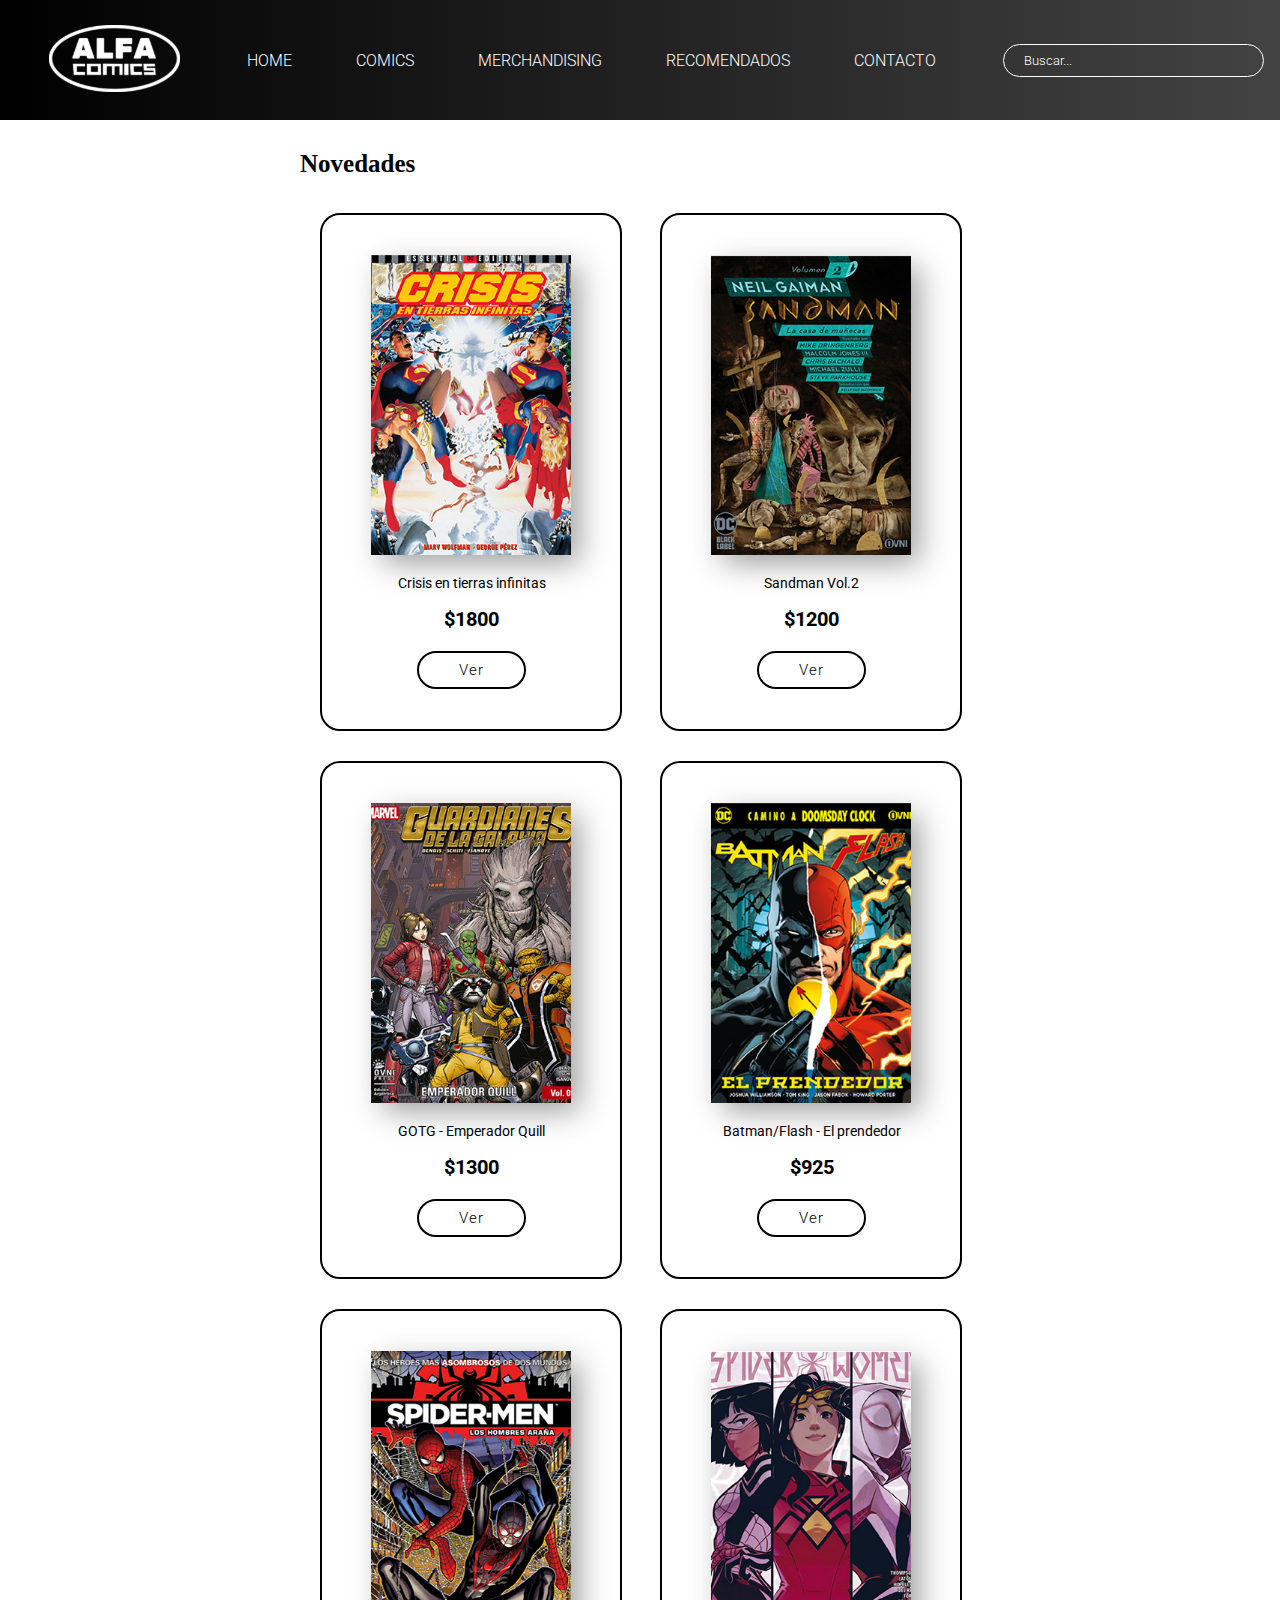
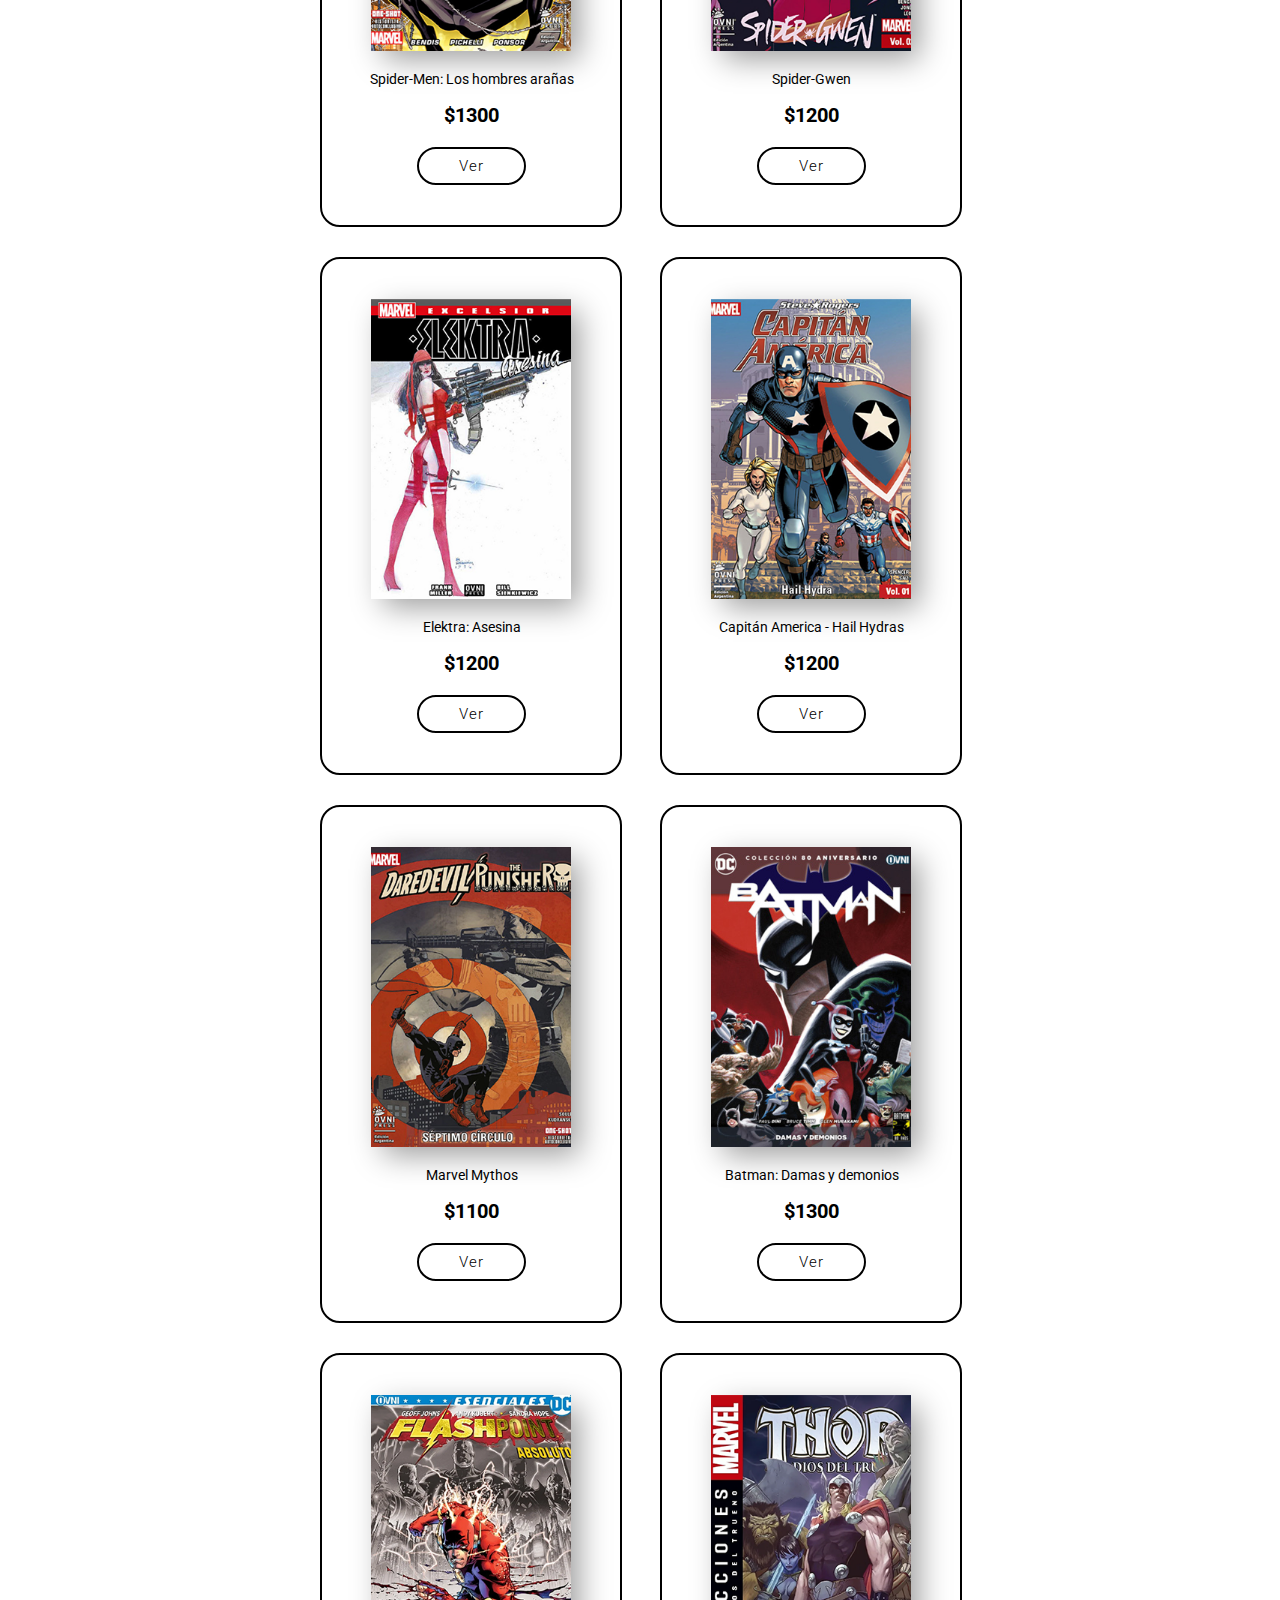
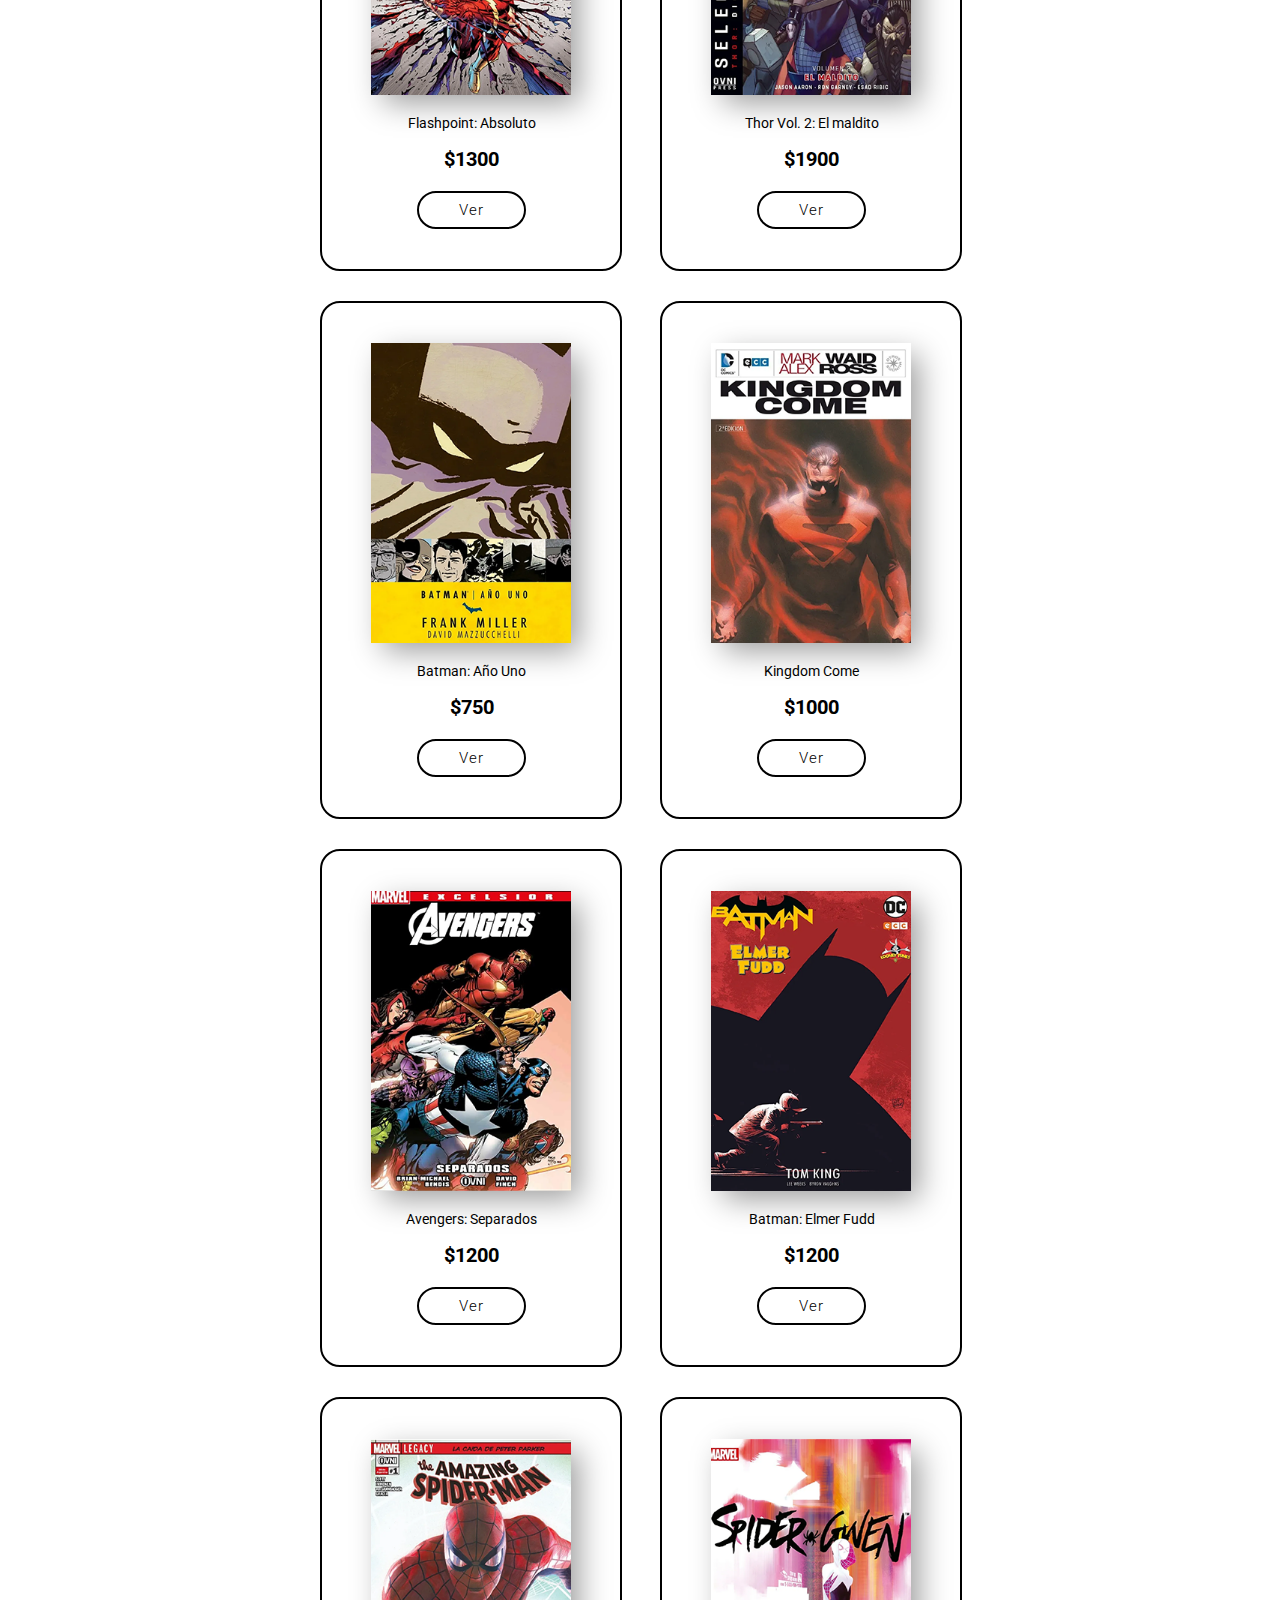
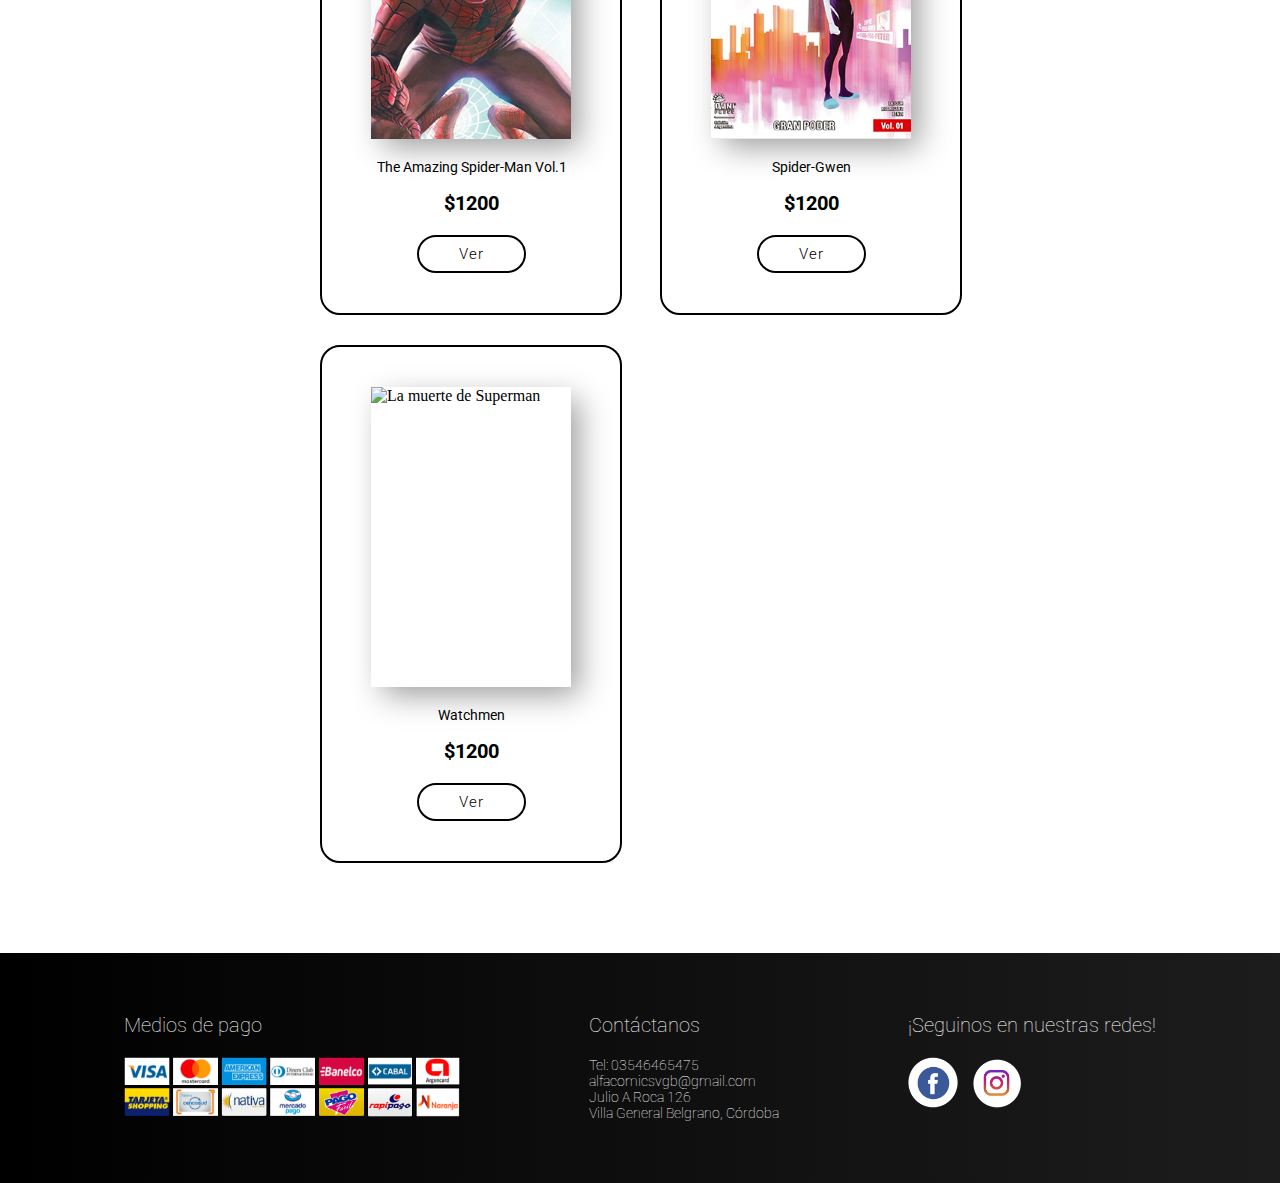
==== comics.html @ de3a1497 "agrego proyecto de comics" ====
<!DOCTYPE html>
<html lang="es">
<head>
    <meta charset="UTF-8">
    <meta http-equiv="X-UA-Compatible" content="IE=edge">
    <meta name="viewport" content="width=device-width, initial-scale=1.0">
    <title>Alfa Comics</title>
    <link rel="stylesheet" href="css/estilos.css">
    <link rel="preconnect" href="https://fonts.gstatic.com">
    <link rel="preconnect" href="https://fonts.gstatic.com">
    <link href="https://fonts.googleapis.com/css2?family=Roboto:wght@700&display=swap" rel="stylesheet">
    <link rel="preconnect" href="https://fonts.gstatic.com">
    <link href="https://fonts.googleapis.com/css2?family=Roboto:wght@700;900&display=swap" rel="stylesheet">
    <link href="https://fonts.googleapis.com/css2?family=Roboto:wght@300&display=swap" rel="stylesheet">
    <link rel="preconnect" href="https://fonts.gstatic.com">
    <link href="https://fonts.googleapis.com/css2?family=Roboto:wght@400;500&display=swap" rel="stylesheet">
    <link rel="stylesheet" href="https://cdnjs.cloudflare.com/ajax/libs/animate.css/4.1.1/animate.min.css"/>
</head>

</head>
<body class="comics__body">
    <header>
        <!--Comienza el header-->
        <div id="header">
            <div class="logo">
                <a href="index.html"><img src="img/logo.svg"  alt="alfacomics"></a>
            </div>
            
            <div class="menu">
                <ul>
                    <li><a href="index.html">Home</a></li>
                    <li><a href="comics.html">Comics</li></a>
                    <li><a href="merchandising.html">Merchandising</li></a>
                    <li><a href="recomendados.html">Recomendados</li></a>
                    <li><a href="contacto.html">Contacto</li></a>
                </ul>
            </div>

            <div class="busqueda">
            <input type="text" class="barra" placeholder="Buscar...">
            </div>
        </div>
    </header>
        <!--comics-->
    <section>
        <h5>Novedades</h5>
        <div class="section__Fotos">
            <div class=recuadro>
                <img src="img/crisis.png" alt="Crisis en tierras infinitas">
                <p>Crisis en tierras infinitas <br><br> <span>$1800</span></p>
                <h4><a href="#">Ver</h4></a>
            </div>
    
            <div class=recuadro>
                <img src="img/sandman.png" alt="Sandman">
                <p>Sandman Vol.2<br><br> <span>$1200</span></p>
                <h4><a href="#">Ver</h4></a>
            </div>
    
            <div class=recuadro>
                 <img src="img/guardians.png" alt="GOTG - Emperador Quill">
                 <p>GOTG - Emperador Quill<br><br> <span>$1300</span></p>
                <h4><a href="#">Ver</h4></a>
            </div>
            
            <div class=recuadro>
                <img src="img/batmanflash.png" alt="Watchmen">
                <p>Batman/Flash - El prendedor <br><br> <span>$925</span></p>
                <h4><a href="#">Ver</h4></a>
            </div>
    
            <div class=recuadro>
                <img src="img/spidermen.png" alt="batman">
                <p>Spider-Men: Los hombres arañas<br><br> <span>$1300</span></p>  
                <h4><a href="#">Ver</h4></a>
            </div>
    
            <div class=recuadro>
                <img src="img/spiderwomen.png" alt="Vision">
                <p>Spider-Gwen<br><br> <span>$1200</span></p>
                <h4><a href="#">Ver</h4></a>
            </div>
    
            <div class=recuadro>
                <img src="img/elektra.png" alt="BatmanCondenado">
                <p>Elektra: Asesina<br><br> <span>$1200</span></p>
                <h4><a href="#">Ver</h4></a>
            </div>
    
            <div class=recuadro>
                <img src="img/capamerica.png" alt="La muerte de Superman">
                <p>Capitán America - Hail Hydras <br><br> <span>$1200</span></p>
                <h4><a href="#">Ver</h4></a>
            </div>
            <div class=recuadro>
                <img src="img/daredevilpunisher.png" alt="Marvel Mythos">
                <p>Marvel Mythos <br><br> <span>$1100</span></p>
                <h4><a href="#">Ver</h4></a>
            </div>
    
            <div class=recuadro>
                <img src="img/batman__damasydemonios.jpg" alt="Joker">
                <p>Batman: Damas y demonios<br><br> <span>$1300</span></p>
                <h4><a href="#">Ver</h4></a>
            </div>
    
            <div class=recuadro>
                 <img src="img/flashpoint.png" alt="Batman">
                 <p>Flashpoint: Absoluto<br><br> <span>$1300</span></p>
                <h4><a href="#">Ver</h4></a>
            </div>
            
            <div class=recuadro>
                <img src="img/thor.png" alt="Watchmen">
                <p>Thor Vol. 2: El maldito<br><br> <span>$1900</span></p>
                <h4><a href="#">Ver</h4></a>
            </div>
    
            <div class=recuadro>
                <img src="img/batman1.png" alt="batman">
                <p>Batman: Año Uno<br><br> <span>$750</span></p>  
                <h4><a href="#">Ver</h4></a>
            </div>
    
            <div class=recuadro>
                <img src="img/kingdomcome.png" alt="Vision">
                <p>Kingdom Come <br><br> <span>$1000</span></p>
                <h4><a href="#">Ver</h4></a>
            </div>
    
            <div class=recuadro>
                <img src="img/avengers-separados.png" alt="BatmanCondenado">
                <p>Avengers: Separados<br><br> <span>$1200</span></p>
                <h4><a href="#">Ver</h4></a>
            </div>
    
            <div class=recuadro>
                <img src="img/batmanelmer.png" alt="La muerte de Superman">
                <p>Batman: Elmer Fudd <br><br> <span>$1200</span></p>
                <h4><a href="#">Ver</h4></a>
            </div>

            <div class=recuadro>
                <img src="img/amazing-spiderman.png" alt="La muerte de Superman">
                <p>The Amazing Spider-Man Vol.1 <br><br> <span>$1200</span></p>
                <h4><a href="#">Ver</h4></a>
            </div>

            <div class=recuadro>
                <img src="img/spider-gwen.png" alt="La muerte de Superman">
                <p>Spider-Gwen<br><br> <span>$1200</span></p>
                <h4><a href="#">Ver</h4></a>
            </div>

            <div class=recuadro>
                <img src="watchmen.png" alt="La muerte de Superman">
                <p>Watchmen<br><br> <span>$1200</span></p>
                <h4><a href="#">Ver</h4></a>
            </div>
        </div>
        </section>
    
    <footer>
        <div class="footer"> 
            <div>
                <h1>Medios de pago</h1>
                <img src="img/cards.png" alt="tarjetas">
            </div>
            
            <div>
                <h1>Contáctanos</h1>
                <h3>Tel: 03546465475 <br>
                    alfacomicsvgb@gmail.com <br>
                    Julio A Roca 126 <br> Villa General Belgrano, Córdoba <br>
                </h3>
            </div>

            <div>
                <h1>¡Seguinos en nuestras redes!</h1>
               
                <a href="https://www.facebook.com/alfacomicsvgb"><img class="redes" src="img/facebook.png" alt="facebook"></a>
                <a href="https://www.instagram.com/alfacomicsvgb/"><img class="redes" src="img/instagram.png" alt="instagram"></a>
            </div>

            <!--Los elementos con transición se movian al recargar la pagina en Chrome, busqué una solución y era poner lo siguiente dentro del footer:-->
            <script> </script>

        </div>
    </footer>
   

</body>
</html>
---- css/estilos.css ----
* {
    padding: 0;
    margin: 0;
}

/*header*/

#header {
    min-height: 120px;
    display: flex;
    flex-direction: row;
    justify-content: space-around;
    align-items:center;
    background: linear-gradient(to right, #000000, #434343);
    
}

#header .logo {
    margin-left: 30px;
}

#header .busqueda {
    margin-right: 40px;
       
 }

#header ul {
    list-style-type: none;
  }

#header li {
    color: white;
    display: flex;
    display: inline-block;
    padding: 0 30px;
    font-family: 'Roboto', sans-serif;
    font-weight: 300;
    text-transform: uppercase;
     
    }

input {
    color: white;
    width: 100%;
    padding: 8px 20px;
    margin: 8px 0;
    background-color: black;
    border: 1px solid white;
    border-radius: 40px;
    background-color: transparent;
}

.menu a {
    color: white;
    text-decoration: none;
 }

::placeholder {
    color: white;
    font-family: 'Roboto', sans-serif;
    font-weight: 300;
    
}

.menu a:hover{
    color: rgb(182, 175, 175);
}

/*empieza el contenido del banner principal*/


.banner {
    min-height: 70vh;
    display: flex;
    flex-direction: column;
    justify-content: flex-end;
    background-image: url(../img/banner1.jpg);
    background-repeat: no-repeat;
    background-size:cover;
    background-position: center;
    padding-bottom: 60px;
    padding-left: 60px;
 }

.titulo1 {
    padding-bottom: 110px;
        
}

h2 {
    display: inline-block;
}

.flechas {
    display: flex;
    justify-content: space-between;
    padding-right: 60px;
    padding-bottom: 10px;
}

.banner__disponibilidad {
    margin-top: 20px;
    margin-bottom: 20px;
    padding: 10px 10px 10px;
    padding-left: 20px;
    display: inline-block;
    background-color: #4F495A;
    border-radius: 14px;
    width: 290px;
    color: white;
    text-align: left;
    font-family: 'Roboto', sans-serif;
    font-weight: 900;
    text-transform: uppercase;
    letter-spacing: 2px;
    font-size: 1.4em;
}

.banner__nombrecomic {
    padding: 20px 20px 20px;
    display: inline-block;
    background-color: #4F495A;
    border-radius: 14px;
    height: 135px;
    width: 350px;
    color: white;
    text-align: left;
    font-family: 'Roboto', sans-serif;
    font-weight: 900;
    text-transform: uppercase;
    letter-spacing: 2px;
    font-size: 2em;

}

#content h4 {
    width: 40%;
    padding: 8px 20px;
    margin: 8px 0;
    color: white;
    border: 2px solid white;
    border-radius: 40px;
    font-family: 'Roboto', sans-serif;
    font-weight: 300;
    font-size: 15px;
    text-transform: uppercase;
    letter-spacing: 1px;
    text-align: center;
    transition: 0.5s;
}

#content a {
    color: white;
    text-decoration: none;

}

#content h4:hover {
    background-color: #312d38;
  
}

/*empieza el contenido del comics y merchandising*/

.section__myc {
    color: black;
    display: flex;
    flex-direction: row;
    padding-top: 0;
    padding-right: 0;
    padding-left: 0;
    padding-bottom: 25px;
    overflow: hidden;
    
       
}

.section__Comics {
    background-image: url(../img/comics.jpg);
    width: 50%;
    height: 500px;
    background-repeat: no-repeat;
    background-size: cover;
    background-position:top;
    filter: brightness(120%);
}

/*efecto
.section__Comics:hover {
    background-size: 1000px;
    transition: 400ms ease-in-out;
    
}
*/

.section__Merchandising {
    background-image: url(../img/merchandising.jpg);
    width: 50%;
    height: 500px;
    background-repeat: no-repeat;
    background-size: cover;
    background-position:top;
    filter: brightness(120%);
    
}
/*efecto
.section__Merchandising:hover {
    background-size: 1000px;
    transition: 400ms ease-in-out;
    filter: brightness(135%)

}
*/
.section__myc h1 {
    color: white;
    margin-top: 330px;
    padding-left: 70px;
    padding-bottom: 20px;
    padding-top: 20px;
    font-family: "AlterEgoBBW00-Regular";
    font-size: 33px;
    max-width: 100%;
    
    
}

.section__myc h4 a {
    width: 40%;
    padding: 8px 20px;
    margin-left: 70px;
    color: white;
    border: 2px solid white;
    border-radius: 40px;
    font-family: 'Roboto', sans-serif;
    font-weight: 300;
    font-size: 15px;
    text-transform: uppercase;
    letter-spacing: 1px;
    text-align: center;
    transition: 0.5s;
    text-decoration: none;
    
}

.section__myc h4 a:hover {
    background-color: black
  
}

/*Novedades*/

.section__Fotos {
    margin-top: 35px;
    display:grid;
    grid-template-columns: repeat(auto-fill, minmax(300px, 300px));
    justify-content: space-around;
    row-gap: 30px;
    padding-left: 300px;
    padding-right: 300px;
    padding-bottom: 90px; 

}

.section__Fotos img {
    width: 200px;
    height: 300px;
    object-fit: cover;
    margin-left: 9px;
    box-shadow: 10px 10px 29px -2px rgba(0,0,0,0.39);
    transition: 1s;
    
}

.section__Fotos img:hover{
    transform: scale(1.1);
    transition: 800ms ease-in;
}



.recuadro {
    display: grid;

    border: black solid 2px;
    border-radius: 20px;

    width: 218px;

    padding-top: 40px;
    padding-left: 40px;
    padding-right: 40px;
    padding-bottom: 50px;


}

h5 {
    font-family: "AlterEgoBBW00-Regular";
    font-size: 25px;
    display: inline-block;
    margin-left: 300px;   
    margin-top: 30px;
    color: black;
}

p {
    font-family: 'Roboto', sans-serif;
    font-size: 14px;
    font-weight: 400;
    display: inline-block;
    text-align: center;
    padding-top: 20px;
    padding-bottom: 30px;
}

.section__Fotos  h4 a {
    width: 90%;
    padding-top: 8px;
    padding-bottom: 8px;
    padding-right: 40px;
    padding-left: 40px;
    margin-left: 55px;
    margin-right: 55px;
    color: black;
    border: 2px solid black;
    border-radius: 40px;
    font-family: 'Roboto', sans-serif;
    font-weight: 300;
    font-size: 15px;
    letter-spacing: 1px;
    text-align: center;
    transition: 0.5s;
    text-decoration: none;
    
}

.section__Fotos  h4 a:hover {
    color: white;
    background-color: black
}

span {
    font-weight: 700;
    font-size: 20px;
}
    

/*Banner final*/

.banner__final {
    min-height: 50vh;
    display: flex;
    background-image:url(../img/bannerfinalpagina.jpg);
    flex-direction: column;
    justify-content: center;
    justify-content: space-evenly;
    align-items: center;


    background-repeat: no-repeat;
    background-size: cover;
    background-position: center;
    padding-bottom: 100px;
    padding-left: 60px;
    padding-top: 100px;
    margin-top: -50px;
  
    }

    h6 {
    font-family: 'Roboto', sans-serif;
    font-weight: 400;
    font-size: 24px;
    color: white;
    text-align: center;
    }

    .banner__final  h4 a {
    width: 40%;
    padding: 8px 20px;
    color: white;
    border: 2px solid white;
    border-radius: 40px;
    font-family: 'Roboto', sans-serif;
    font-weight: 300;
    font-size: 15px;
    text-transform: uppercase;
    letter-spacing: 1px;
    text-align: center;
    transition: 0.5s;
    text-decoration: none;
    }


    .banner__final h4 a:hover {
    background-color: black;
    color:white;

      
    }


/*Footer*/


    .footer {
    background: linear-gradient(to right, #000000, #434343);
    background-size: 3000px;
    height: 50px;
    color: white;
    display: flex;
    flex-direction: row;
    justify-content: space-around;
    padding-top: 10px;
    padding-left: 60px;
    padding-right: 60px;
    padding-bottom: 170px;
    font-family: 'Roboto', sans-serif;
        
        
    }


  .mediosdepago {
    padding-top: 20px;
  }


.footer div {
    padding-top: 50px;
}

.footer h1 {
    font-size: 20px;
    font-weight: 100;
    padding-bottom: 20px;

}

.footer img {
    max-height: 60px;
}

.footer h3 {
    font-weight: 100;
    font-size: 14px;

}

.redes {
    padding-right: 10px;
    max-width: 50px;
}




/*Comics__Pagina*/

/*Media Queries*/

@import url(//db.onlinewebfonts.com/c/dfb3844c6834f75c91f844559732e9a4?family=AlterEgoBBW00-Regular);
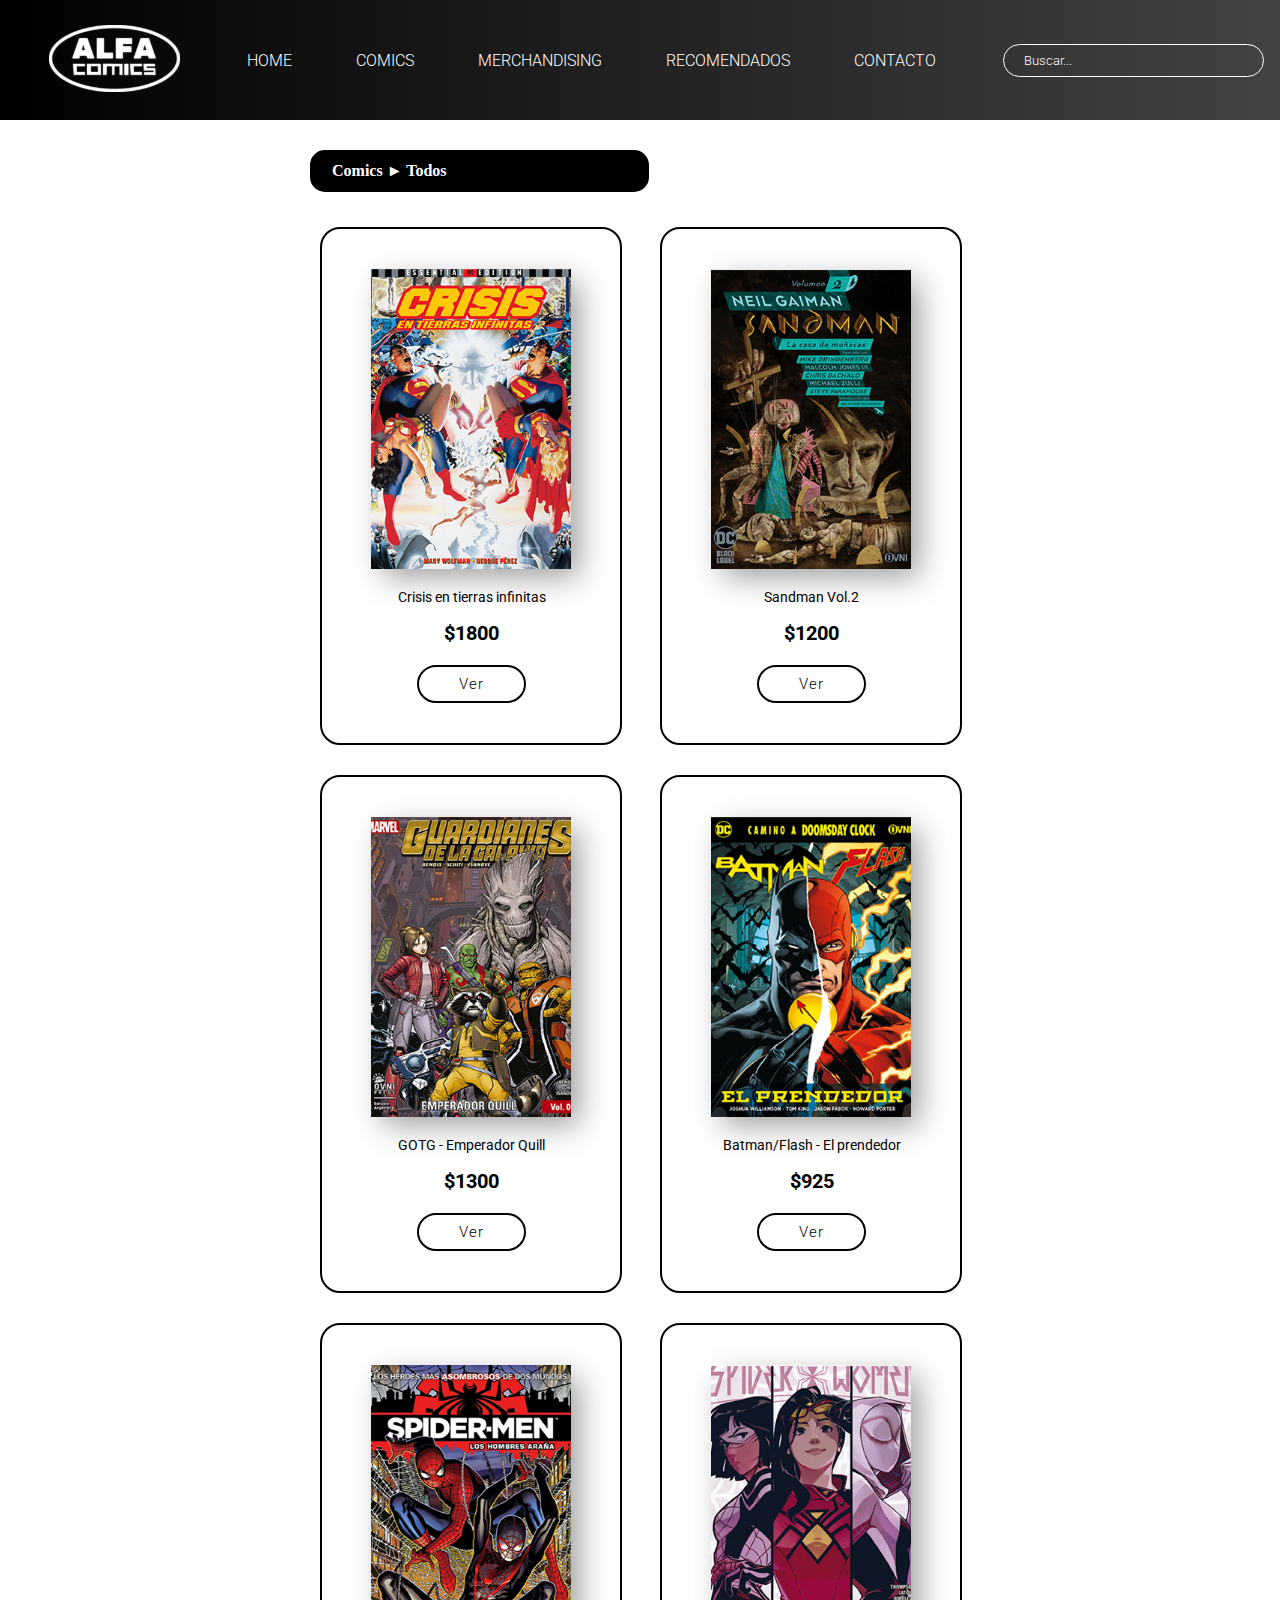
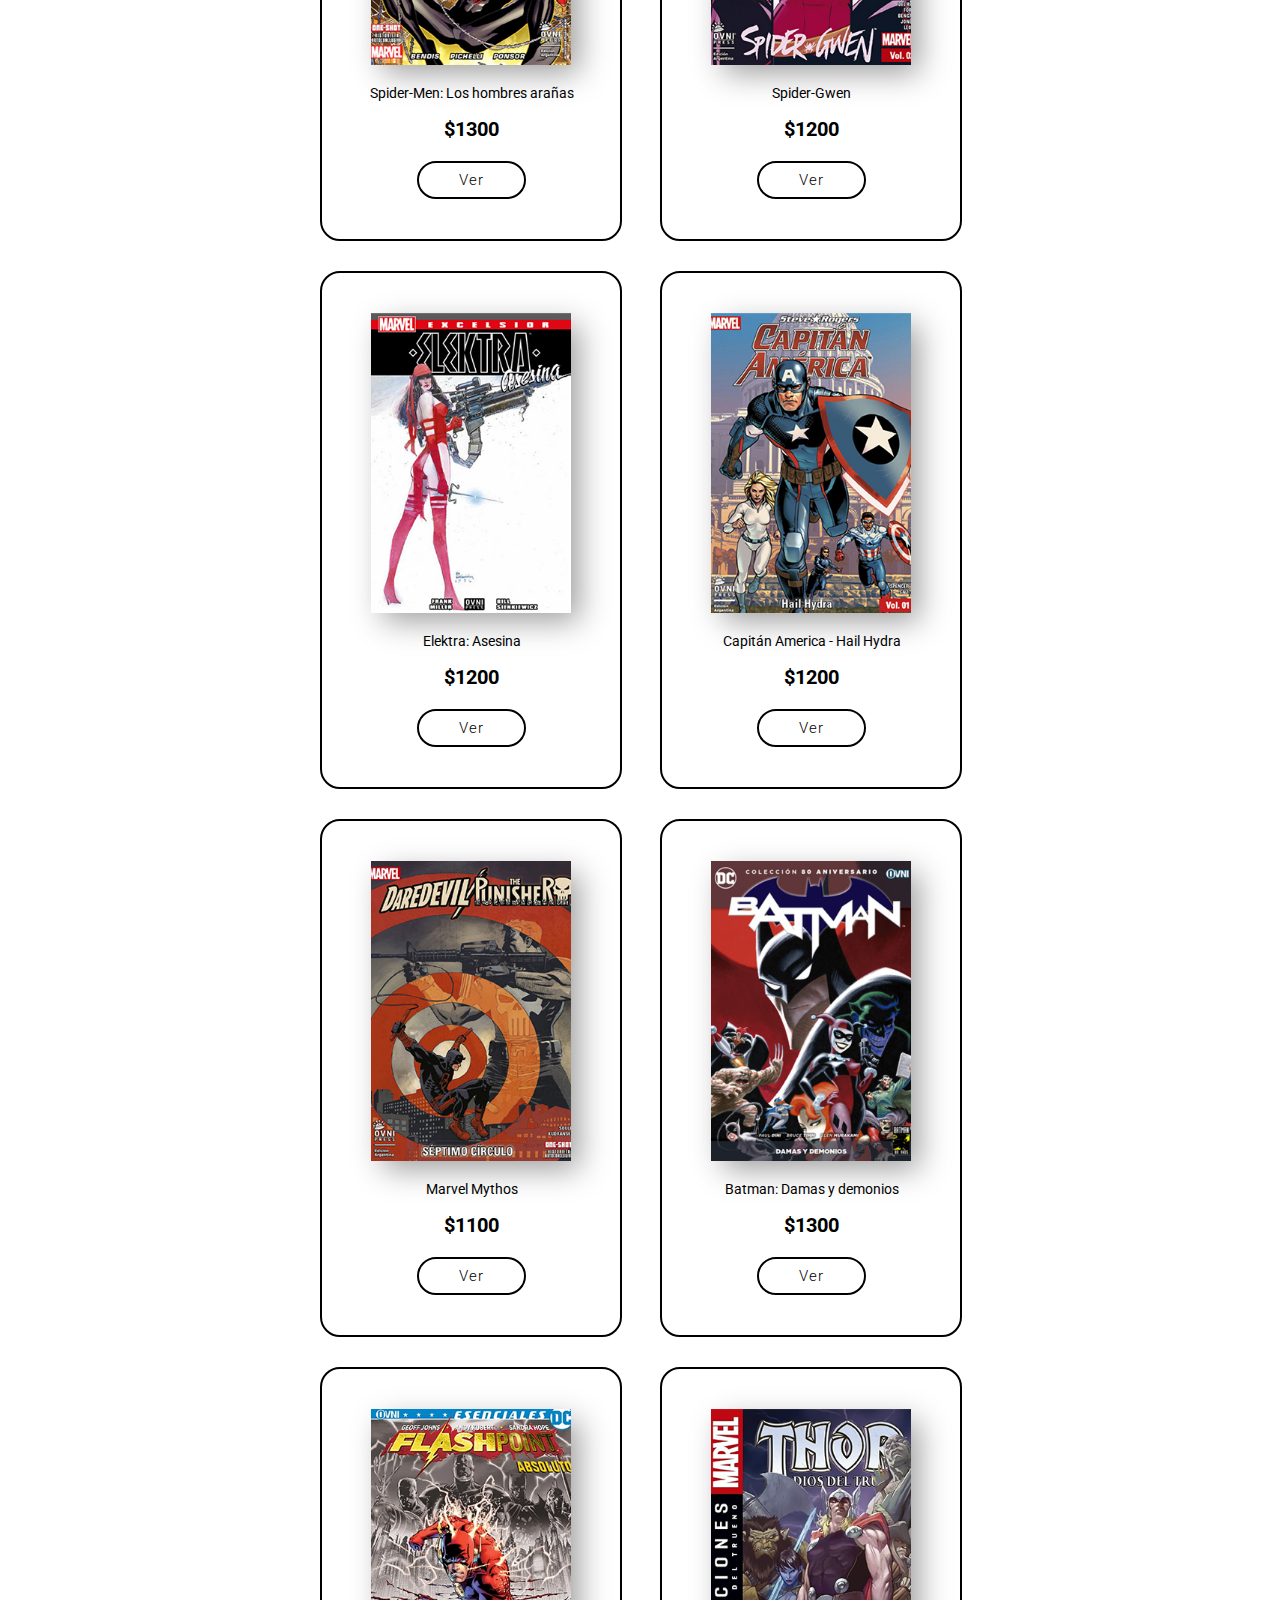
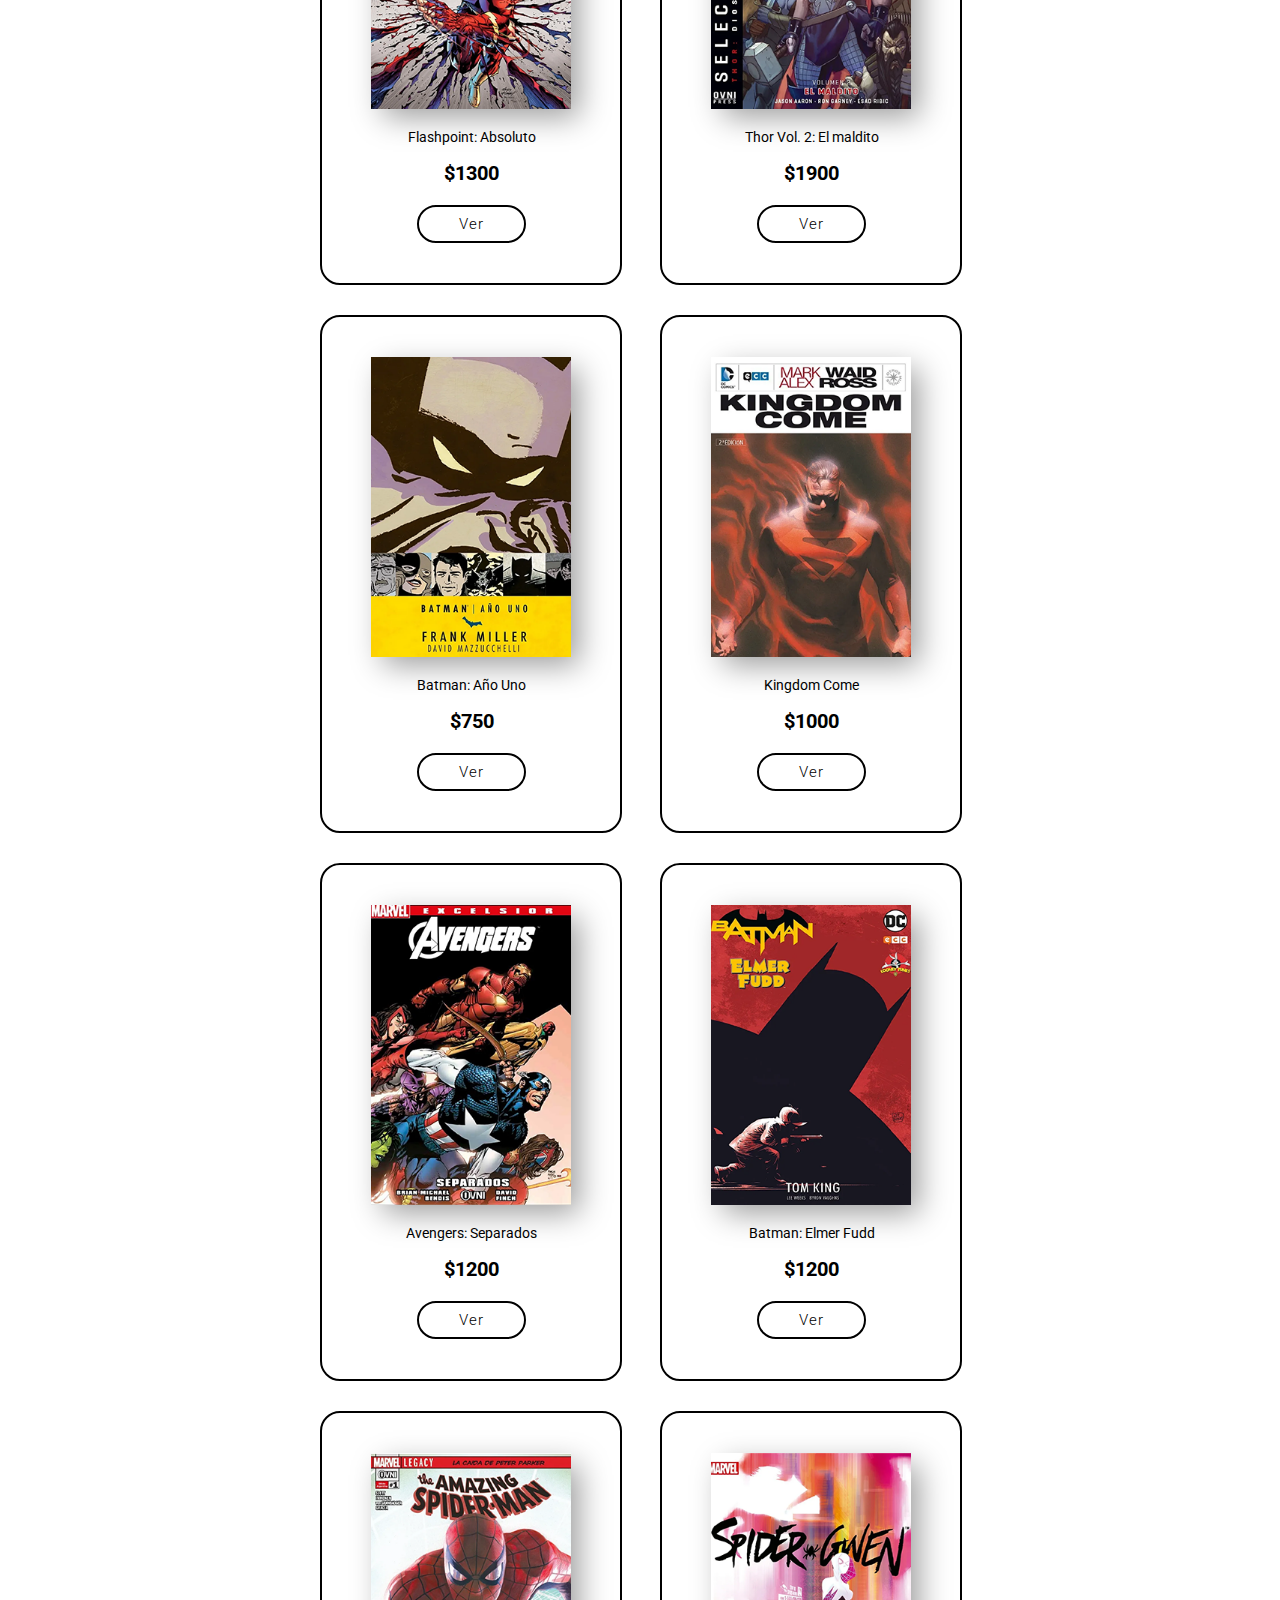
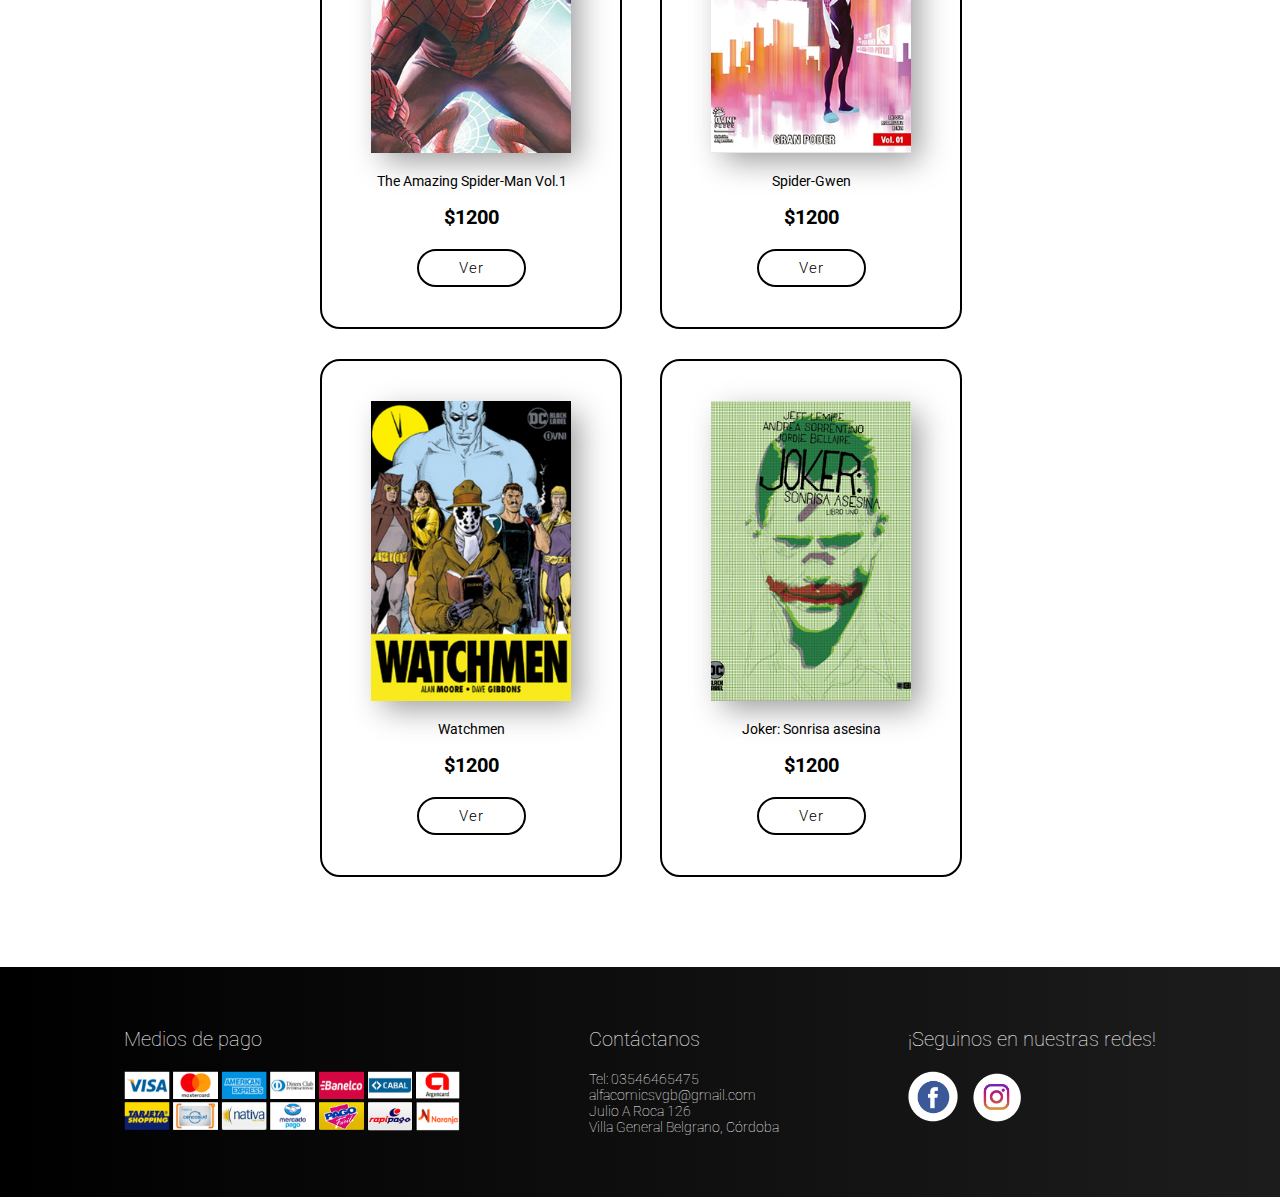
==== commit e684dc3e: "prueba github" ====
--- a/comics.html
+++ b/comics.html
@@ -43,7 +43,8 @@
     </header>
         <!--comics-->
     <section>
-        <h5>Novedades</h5>
+        <h5 class="Filtro">Comics  ► Todos</h5>
+        
         <div class="section__Fotos">
             <div class=recuadro>
                 <img src="img/crisis.png" alt="Crisis en tierras infinitas">
@@ -64,34 +65,35 @@
             </div>
             
             <div class=recuadro>
-                <img src="img/batmanflash.png" alt="Watchmen">
+                <img src="img/batmanflash.png" alt="Batman/Flash - El prendedor">
                 <p>Batman/Flash - El prendedor <br><br> <span>$925</span></p>
                 <h4><a href="#">Ver</h4></a>
             </div>
     
             <div class=recuadro>
-                <img src="img/spidermen.png" alt="batman">
+                <img src="img/spidermen.png" alt="Spider-Men: Los hombres arañas">
                 <p>Spider-Men: Los hombres arañas<br><br> <span>$1300</span></p>  
                 <h4><a href="#">Ver</h4></a>
             </div>
     
             <div class=recuadro>
-                <img src="img/spiderwomen.png" alt="Vision">
+                <img src="img/spiderwomen.png" alt="Spider-Gwen">
                 <p>Spider-Gwen<br><br> <span>$1200</span></p>
                 <h4><a href="#">Ver</h4></a>
             </div>
     
             <div class=recuadro>
-                <img src="img/elektra.png" alt="BatmanCondenado">
+                <img src="img/elektra.png" alt="Elektra: Asesina">
                 <p>Elektra: Asesina<br><br> <span>$1200</span></p>
                 <h4><a href="#">Ver</h4></a>
             </div>
     
             <div class=recuadro>
-                <img src="img/capamerica.png" alt="La muerte de Superman">
-                <p>Capitán America - Hail Hydras <br><br> <span>$1200</span></p>
-                <h4><a href="#">Ver</h4></a>
-            </div>
+                <img src="img/capamerica.png" alt="Capitán America - Hail Hydra">
+                <p>Capitán America - Hail Hydra <br><br> <span>$1200</span></p>
+                <h4><a href="#">Ver</h4></a>
+            </div>
+
             <div class=recuadro>
                 <img src="img/daredevilpunisher.png" alt="Marvel Mythos">
                 <p>Marvel Mythos <br><br> <span>$1100</span></p>
@@ -99,62 +101,68 @@
             </div>
     
             <div class=recuadro>
-                <img src="img/batman__damasydemonios.jpg" alt="Joker">
+                <img src="img/batman__damasydemonios.jpg" alt="Batman: Damas y demonios">
                 <p>Batman: Damas y demonios<br><br> <span>$1300</span></p>
                 <h4><a href="#">Ver</h4></a>
             </div>
     
             <div class=recuadro>
-                 <img src="img/flashpoint.png" alt="Batman">
+                 <img src="img/flashpoint.png" alt="Flashpoint: Absoluto">
                  <p>Flashpoint: Absoluto<br><br> <span>$1300</span></p>
                 <h4><a href="#">Ver</h4></a>
             </div>
             
             <div class=recuadro>
-                <img src="img/thor.png" alt="Watchmen">
+                <img src="img/thor.png" alt="Thor Vol. 2: El maldito">
                 <p>Thor Vol. 2: El maldito<br><br> <span>$1900</span></p>
                 <h4><a href="#">Ver</h4></a>
             </div>
     
             <div class=recuadro>
-                <img src="img/batman1.png" alt="batman">
+                <img src="img/batman1.png" alt="Batman: Año Uno">
                 <p>Batman: Año Uno<br><br> <span>$750</span></p>  
                 <h4><a href="#">Ver</h4></a>
             </div>
     
             <div class=recuadro>
-                <img src="img/kingdomcome.png" alt="Vision">
+                <img src="img/kingdomcome.png" alt="Kingdom Come">
                 <p>Kingdom Come <br><br> <span>$1000</span></p>
                 <h4><a href="#">Ver</h4></a>
             </div>
     
             <div class=recuadro>
-                <img src="img/avengers-separados.png" alt="BatmanCondenado">
+                <img src="img/avengers-separados.png" alt="Avengers: Separados">
                 <p>Avengers: Separados<br><br> <span>$1200</span></p>
                 <h4><a href="#">Ver</h4></a>
             </div>
     
             <div class=recuadro>
-                <img src="img/batmanelmer.png" alt="La muerte de Superman">
+                <img src="img/batmanelmer.png" alt="Batman: Elmer Fudd">
                 <p>Batman: Elmer Fudd <br><br> <span>$1200</span></p>
                 <h4><a href="#">Ver</h4></a>
             </div>
 
             <div class=recuadro>
-                <img src="img/amazing-spiderman.png" alt="La muerte de Superman">
+                <img src="img/amazing-spiderman.png" alt="The Amazing Spider-Man Vol.1">
                 <p>The Amazing Spider-Man Vol.1 <br><br> <span>$1200</span></p>
                 <h4><a href="#">Ver</h4></a>
             </div>
 
             <div class=recuadro>
-                <img src="img/spider-gwen.png" alt="La muerte de Superman">
+                <img src="img/spider-gwen.png" alt="Spider-Gwen">
                 <p>Spider-Gwen<br><br> <span>$1200</span></p>
                 <h4><a href="#">Ver</h4></a>
             </div>
 
             <div class=recuadro>
-                <img src="watchmen.png" alt="La muerte de Superman">
+                <img src="img/Watchmen.jpg" alt=">Watchmen">
                 <p>Watchmen<br><br> <span>$1200</span></p>
+                <h4><a href="#">Ver</h4></a>
+            </div>
+
+            <div class=recuadro>
+                <img src="img/Joker.jpg" alt="Joker: Sonrisa asesina">
+                <p>Joker: Sonrisa asesina<br><br> <span>$1200</span></p>
                 <h4><a href="#">Ver</h4></a>
             </div>
         </div>
--- a/css/estilos.css
+++ b/css/estilos.css
@@ -457,6 +457,23 @@
 
 /*Comics__Pagina*/
 
+.Filtro {
+    color: white;
+    background-color: #000000;
+    padding: 20px;
+    font-size: 1em;
+    padding-top: 10px;
+    padding-bottom: 10px;
+    padding-left: 20px;
+    padding-right: 200px;
+    margin-left: 310px;
+    border: 2px solid black;
+    border-radius: 15px;
+}
+
+
+
+
 /*Media Queries*/
 
 @import url(//db.onlinewebfonts.com/c/dfb3844c6834f75c91f844559732e9a4?family=AlterEgoBBW00-Regular);
